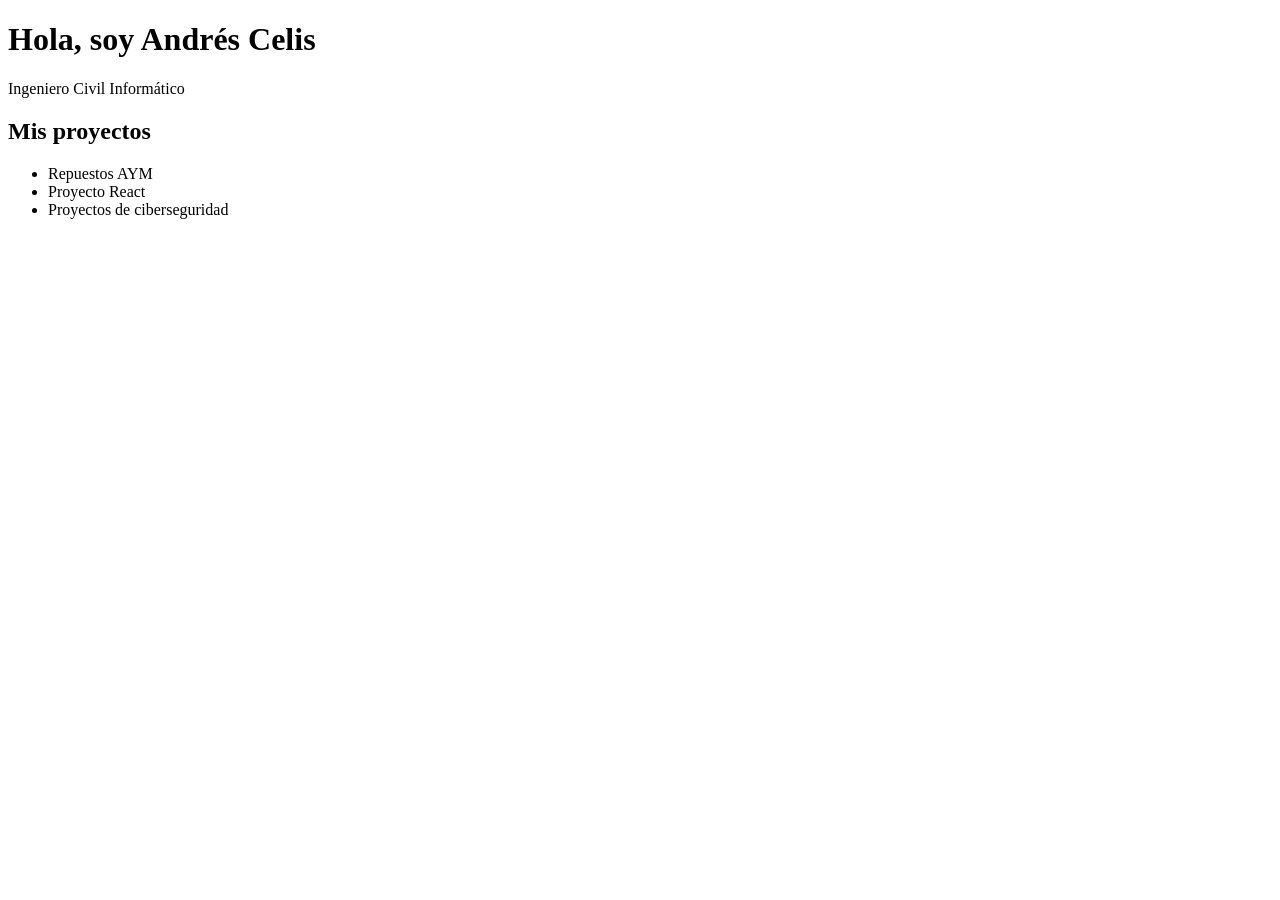
==== index.html @ 922d05a6 "Crear pagina inicial del portafolio" ====
<!DOCTYPE html>
<html lang="es">
<head>
    <meta charset="UTF-8">
    <meta name="viewport" content="width=device-width, initial-scale=1.0">
    <title>Mi Portafolio</title>
</head>

<body>

    <h1>Hola, soy Andrés Celis</h1>

    <p>Ingeniero Civil Informático</p>

    <h2>Mis proyectos</h2>

    <ul>
        <li>Repuestos AYM</li>
        <li>Proyecto React</li>
        <li>Proyectos de ciberseguridad</li>
    </ul>

</body>
</html>
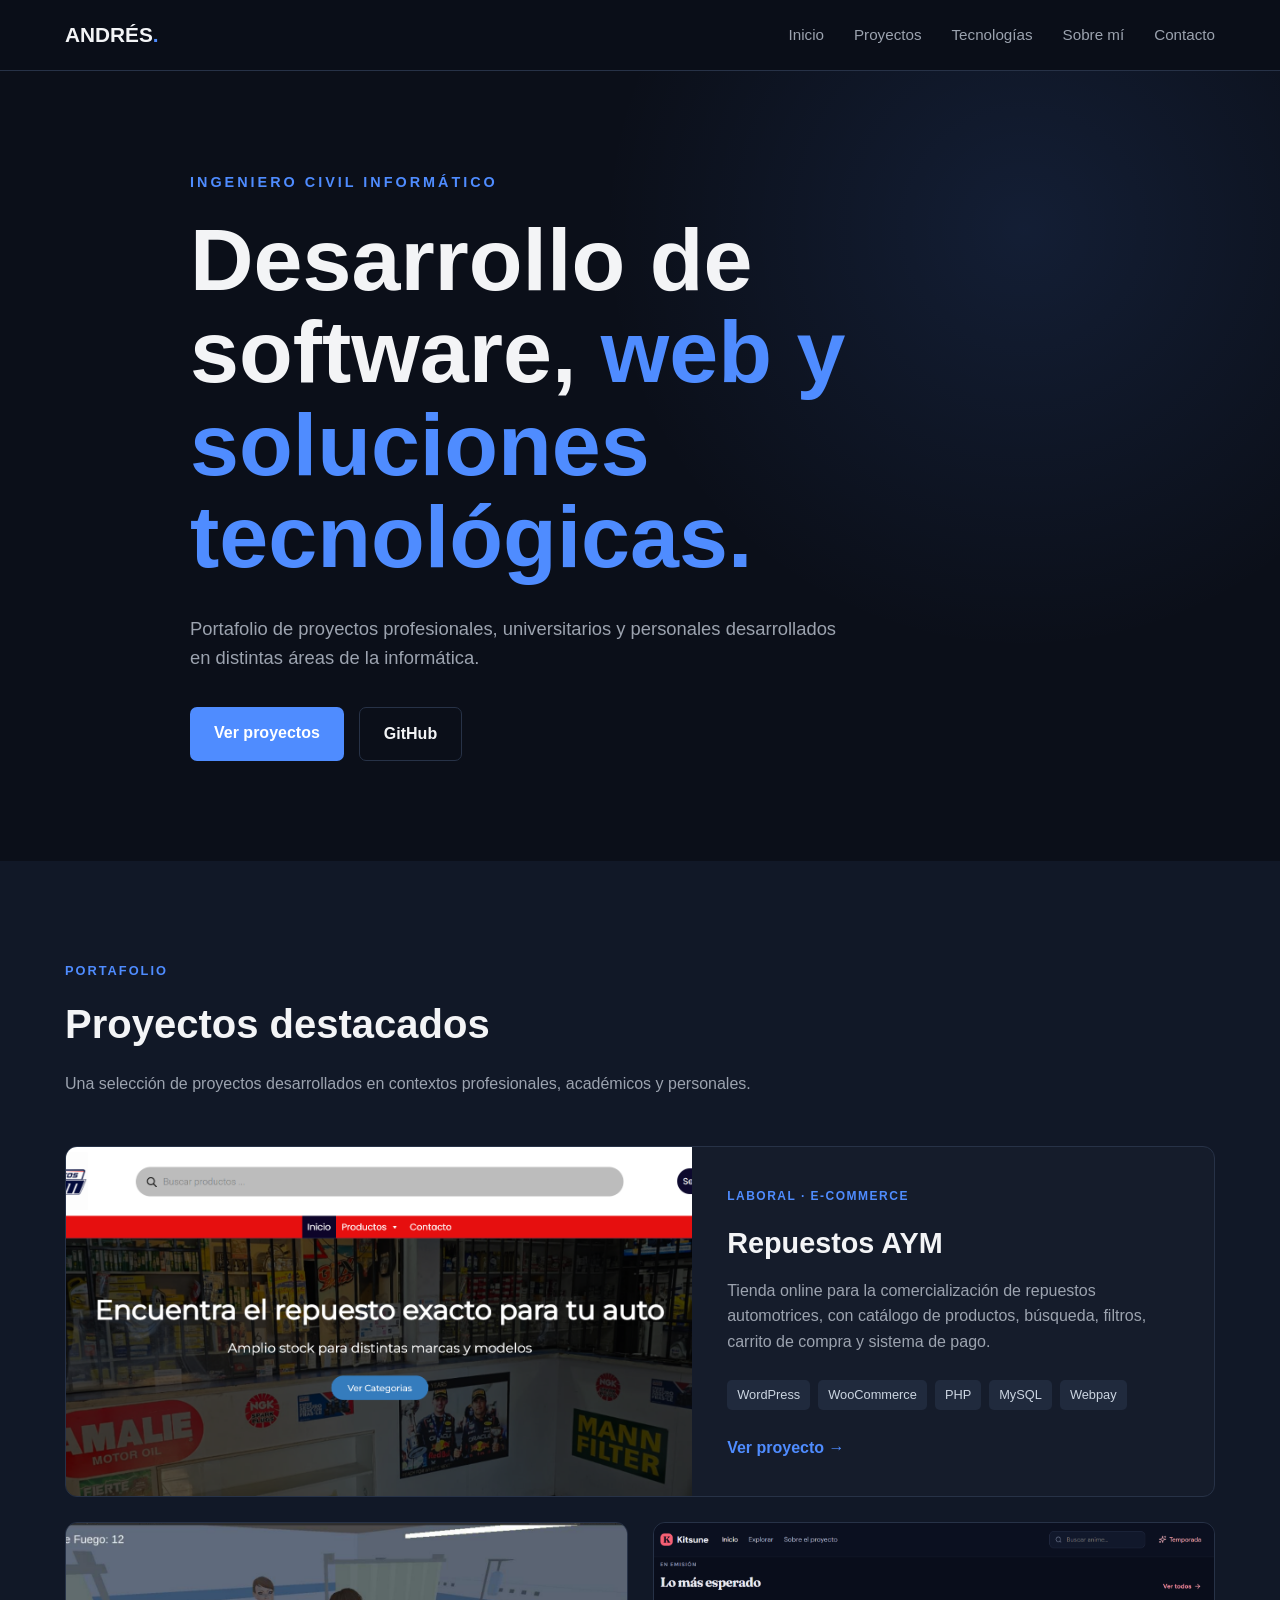
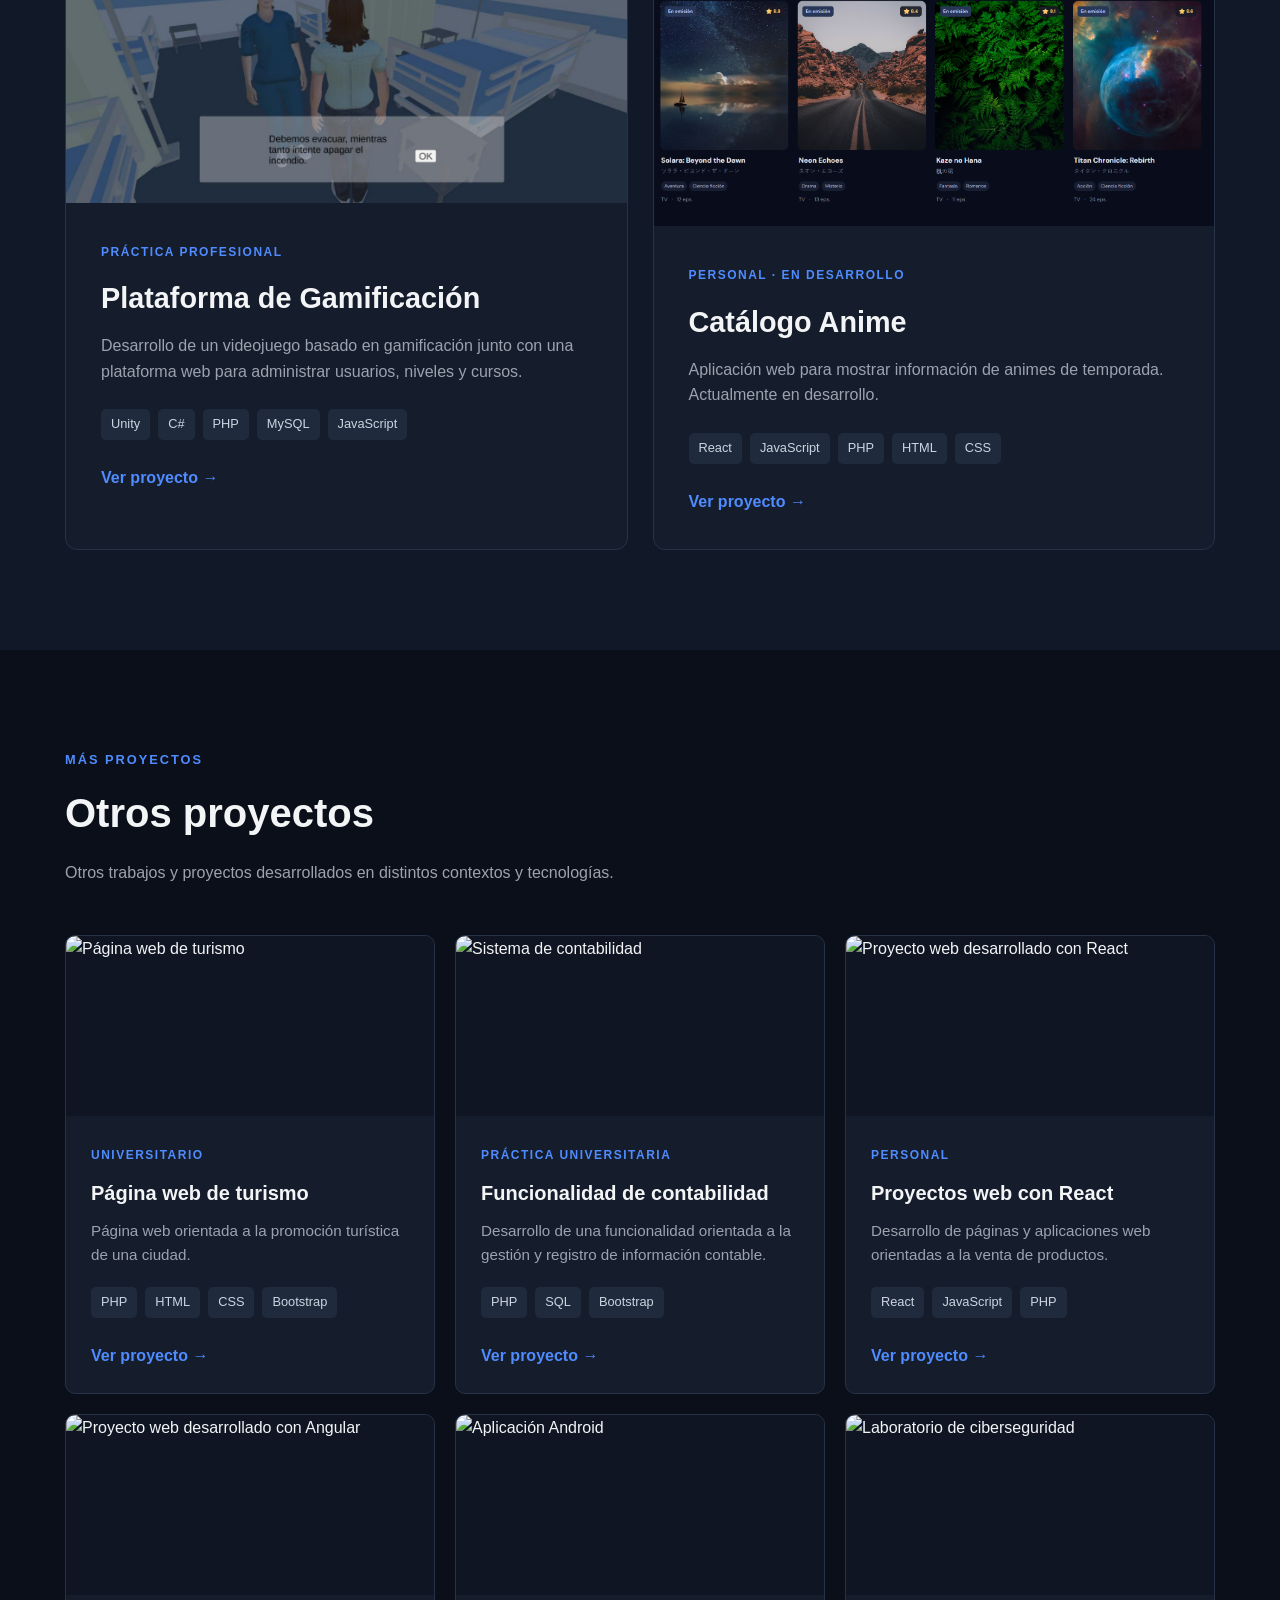
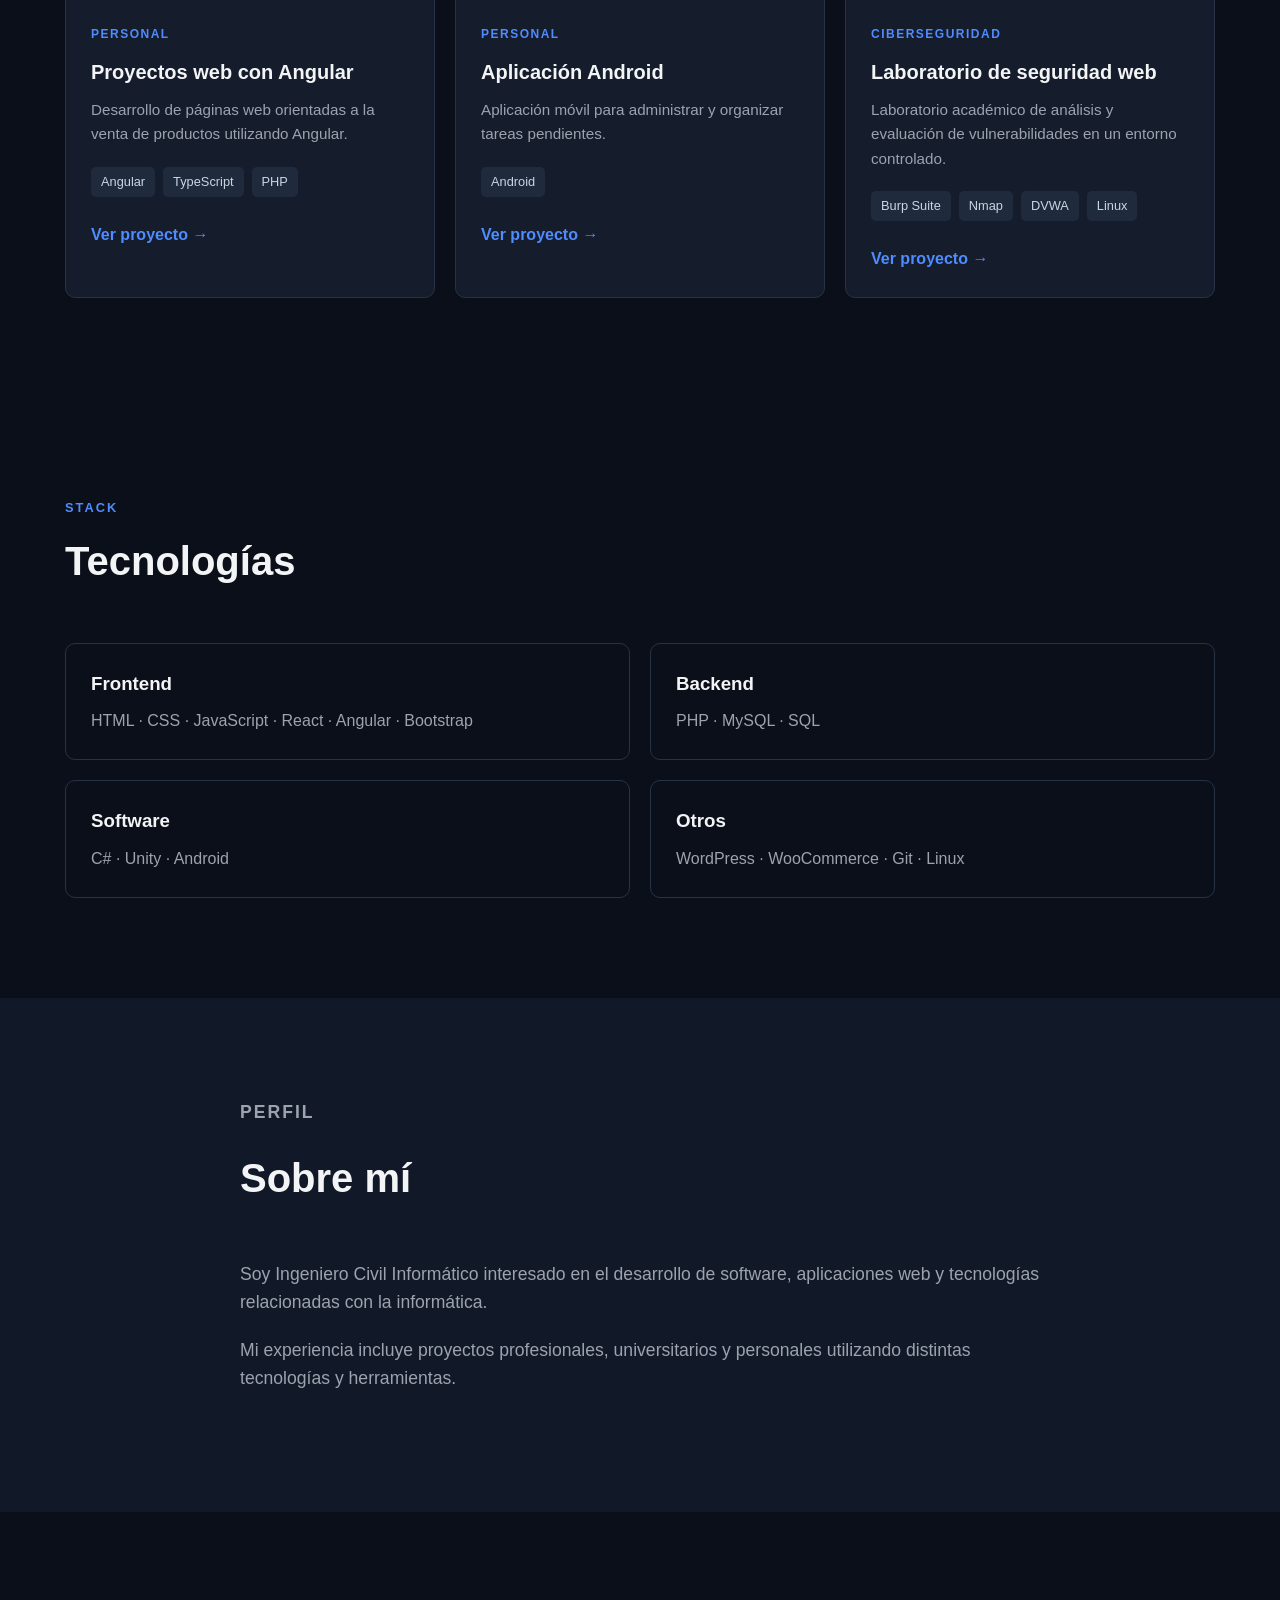
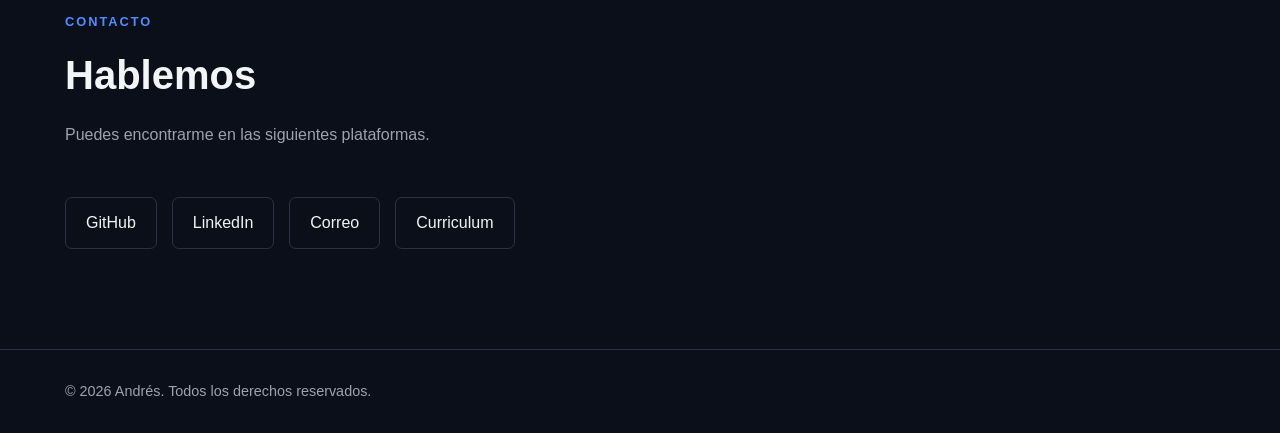
==== commit 8a7c80e4: "Agregar proyectos al portafolio" ====
--- a/index.html
+++ b/index.html
@@ -3,22 +3,520 @@
 <head>
     <meta charset="UTF-8">
     <meta name="viewport" content="width=device-width, initial-scale=1.0">
-    <title>Mi Portafolio</title>
+
+    <title>Andrés | Ingeniero Civil Informático</title>
+
+    <link rel="stylesheet" href="style.css">
 </head>
 
 <body>
 
-    <h1>Hola, soy Andrés Celis</h1>
-
-    <p>Ingeniero Civil Informático</p>
-
-    <h2>Mis proyectos</h2>
-
-    <ul>
-        <li>Repuestos AYM</li>
-        <li>Proyecto React</li>
-        <li>Proyectos de ciberseguridad</li>
-    </ul>
+    <!-- Navegación -->
+    <header class="navbar">
+        <div class="container nav-container">
+
+            <a href="#" class="logo">ANDRÉS<span>.</span></a>
+
+            <nav>
+                <a href="#inicio">Inicio</a>
+                <a href="#proyectos">Proyectos</a>
+                <a href="#tecnologias">Tecnologías</a>
+                <a href="#sobre-mi">Sobre mí</a>
+                <a href="#contacto">Contacto</a>
+            </nav>
+
+        </div>
+    </header>
+
+
+    <!-- Inicio -->
+    <main>
+
+        <section id="inicio" class="hero">
+            <div class="container hero-content">
+
+                <p class="hero-tag">INGENIERO CIVIL INFORMÁTICO</p>
+
+                <h1>
+                    Desarrollo de software,
+                    <span>web y soluciones tecnológicas.</span>
+                </h1>
+
+                <p class="hero-description">
+                    Portafolio de proyectos profesionales, universitarios
+                    y personales desarrollados en distintas áreas de la informática.
+                </p>
+
+                <div class="hero-buttons">
+                    <a href="#proyectos" class="btn btn-primary">
+                        Ver proyectos
+                    </a>
+
+                    <a href="https://github.com/AndresCelisA" class="btn btn-secondary" target="_blank" rel="noopener noreferrer">
+    GitHub
+</a>
+                </div>
+
+            </div>
+        </section>
+
+
+        <!-- Proyectos destacados -->
+        <section id="proyectos" class="projects-section">
+
+            <div class="container">
+
+                <div class="section-heading">
+                    <p class="section-tag">PORTAFOLIO</p>
+                    <h2>Proyectos destacados</h2>
+                    <p>
+                        Una selección de proyectos desarrollados en contextos
+                        profesionales, académicos y personales.
+                    </p>
+                </div>
+
+
+                <div class="featured-projects">
+
+                    <!-- Repuestos AYM -->
+                    <article class="project-card project-featured">
+
+                        <div class="project-image">
+    <img src="assets/aym.png" alt="Captura de Repuestos AYM">
+</div>
+
+                        <div class="project-content">
+
+                            <span class="project-category">
+                                LABORAL · E-COMMERCE
+                            </span>
+
+                            <h3>Repuestos AYM</h3>
+
+                            <p>
+                                Tienda online para la comercialización de
+                                repuestos automotrices, con catálogo de productos,
+                                búsqueda, filtros, carrito de compra y sistema
+                                de pago.
+                            </p>
+
+                            <div class="technologies">
+                                <span>WordPress</span>
+                                <span>WooCommerce</span>
+                                <span>PHP</span>
+                                <span>MySQL</span>
+                                <span>Webpay</span>
+                            </div>
+
+                           <a href="proyectos/repuestos-aym.html" class="project-link">
+    Ver proyecto →
+</a>
+
+                        </div>
+
+                    </article>
+
+
+                    <!-- Gamificación -->
+                    <article class="project-card">
+
+                       <div class="project-image">
+    <img src="assets/gamificacion.png" alt="Captura del proyecto de gamificación">
+</div>
+
+                        <div class="project-content">
+
+                            <span class="project-category">
+                                PRÁCTICA PROFESIONAL
+                            </span>
+
+                            <h3>Plataforma de Gamificación</h3>
+
+                            <p>
+                                Desarrollo de un videojuego basado en gamificación
+                                junto con una plataforma web para administrar
+                                usuarios, niveles y cursos.
+                            </p>
+
+                            <div class="technologies">
+                                <span>Unity</span>
+                                <span>C#</span>
+                                <span>PHP</span>
+                                <span>MySQL</span>
+                                <span>JavaScript</span>
+                            </div>
+
+                           <a href="proyectos/gamificacion.html" class="project-link">
+    Ver proyecto →
+</a>
+                        </div>
+
+                    </article>
+
+
+                    <!-- Anime -->
+                    <article class="project-card">
+
+                        <div class="project-image">
+    <img src="assets/series.png" alt="Captura del catálogo de anime">
+</div>
+
+                        <div class="project-content">
+
+                            <span class="project-category">
+                                PERSONAL · EN DESARROLLO
+                            </span>
+
+                            <h3>Catálogo Anime</h3>
+
+                            <p>
+                                Aplicación web para mostrar información de
+                                animes de temporada. Actualmente en desarrollo.
+                            </p>
+
+                            <div class="technologies">
+                                <span>React</span>
+                                <span>JavaScript</span>
+                                <span>PHP</span>
+                                <span>HTML</span>
+                                <span>CSS</span>
+                            </div>
+
+                            <a href="proyectos/anime.html" class="project-link">
+    Ver proyecto →
+</a>
+
+                        </div>
+
+                    </article>
+
+                </div>
+
+            </div>
+
+        </section>
+
+        <!-- Otros proyectos -->
+        <section class="other-projects-section">
+
+            <div class="container">
+
+                <div class="section-heading">
+                    <p class="section-tag">MÁS PROYECTOS</p>
+                    <h2>Otros proyectos</h2>
+                    <p>
+                        Otros trabajos y proyectos desarrollados en distintos
+                        contextos y tecnologías.
+                    </p>
+                </div>
+
+                <div class="other-projects-grid">
+
+                    <!-- Turismo -->
+                    <article class="small-project-card">
+
+                        <div class="small-project-image">
+                            <img src="assets/turismo.jpg" alt="Página web de turismo">
+                            
+                        </div>
+
+                        <div class="small-project-content">
+
+                            <span class="project-category">
+                                UNIVERSITARIO
+                            </span>
+
+                            <h3>Página web de turismo</h3>
+
+                            <p>
+                                Página web orientada a la promoción turística
+                                de una ciudad.
+                            </p>
+
+                            <div class="technologies">
+                                <span>PHP</span>
+                                <span>HTML</span>
+                                <span>CSS</span>
+                                <span>Bootstrap</span>
+                            </div>
+<a href="proyectos/turismo.html" class="project-link">Ver proyecto →</a>
+                        </div>
+
+                    </article>
+
+
+                    <!-- Contabilidad -->
+                    <article class="small-project-card">
+
+                        <div class="small-project-image">
+                            <img src="assets/contabilidad.jpg" alt="Sistema de contabilidad">
+                        </div>
+
+                        <div class="small-project-content">
+
+                            <span class="project-category">
+                                PRÁCTICA UNIVERSITARIA
+                            </span>
+
+                            <h3>Funcionalidad de contabilidad</h3>
+
+                            <p>
+                                Desarrollo de una funcionalidad orientada a la
+                                gestión y registro de información contable.
+                            </p>
+
+                            <div class="technologies">
+                                <span>PHP</span>
+                                <span>SQL</span>
+                                <span>Bootstrap</span>
+                            </div>
+<a href="proyectos/contabilidad.html" class="project-link">Ver proyecto →</a>
+                        </div>
+
+                    </article>
+
+
+                    <!-- React -->
+                    <article class="small-project-card">
+
+                        <div class="small-project-image">
+                            <img src="assets/react.jpg" alt="Proyecto web desarrollado con React">
+                        </div>
+
+                        <div class="small-project-content">
+
+                            <span class="project-category">
+                                PERSONAL
+                            </span>
+
+                            <h3>Proyectos web con React</h3>
+
+                            <p>
+                                Desarrollo de páginas y aplicaciones web
+                                orientadas a la venta de productos.
+                            </p>
+
+                            <div class="technologies">
+                                <span>React</span>
+                                <span>JavaScript</span>
+                                <span>PHP</span>
+                            </div>
+ <a href="proyectos/react.html" class="project-link">
+    Ver proyecto →
+</a>
+                        </div>
+
+                    </article>
+
+
+                    <!-- Angular -->
+                    <article class="small-project-card">
+
+                        <div class="small-project-image">
+                            <img src="assets/angular.jpg" alt="Proyecto web desarrollado con Angular">
+                        </div>
+
+                        <div class="small-project-content">
+
+                            <span class="project-category">
+                                PERSONAL
+                            </span>
+
+                            <h3>Proyectos web con Angular</h3>
+
+                            <p>
+                                Desarrollo de páginas web orientadas a la
+                                venta de productos utilizando Angular.
+                            </p>
+
+                            <div class="technologies">
+                                <span>Angular</span>
+                                <span>TypeScript</span>
+                                <span>PHP</span>
+                            </div>
+<a href="proyectos/angular.html" class="project-link">Ver proyecto →</a>
+                        </div>
+
+                    </article>
+
+
+                    <!-- Android -->
+                    <article class="small-project-card">
+
+                        <div class="small-project-image">
+                            <img src="assets/android.jpg" alt="Aplicación Android">
+                        </div>
+
+                        <div class="small-project-content">
+
+                            <span class="project-category">
+                                PERSONAL
+                            </span>
+
+                            <h3>Aplicación Android</h3>
+
+                            <p>
+                                Aplicación móvil para administrar y organizar
+                                tareas pendientes.
+                            </p>
+
+                            <div class="technologies">
+                                <span>Android</span>
+                            </div>
+<a href="proyectos/android.html" class="project-link">Ver proyecto →</a>
+                        </div>
+
+                    </article>
+
+
+                    <!-- Cybersecurity -->
+                    <article class="small-project-card">
+
+                        <div class="small-project-image">
+                            <img src="assets/cybersecurity.jpg" alt="Laboratorio de ciberseguridad">
+                        </div>
+
+                        <div class="small-project-content">
+
+                            <span class="project-category">
+                                CIBERSEGURIDAD
+                            </span>
+
+                            <h3>Laboratorio de seguridad web</h3>
+
+                            <p>
+                                Laboratorio académico de análisis y evaluación
+                                de vulnerabilidades en un entorno controlado.
+                            </p>
+
+                            <div class="technologies">
+                                <span>Burp Suite</span>
+                                <span>Nmap</span>
+                                <span>DVWA</span>
+                                <span>Linux</span>
+                            </div>
+<a href="proyectos/cybersecurity.html" class="project-link">Ver proyecto →</a>
+                        </div>
+
+                    </article>
+
+                </div>
+
+            </div>
+
+        </section>
+        <!-- Tecnologías -->
+        <section id="tecnologias" class="technologies-section">
+
+            <div class="container">
+
+                <div class="section-heading">
+                    <p class="section-tag">STACK</p>
+                    <h2>Tecnologías</h2>
+                </div>
+
+                <div class="technology-grid">
+
+                    <div class="technology-group">
+                        <h3>Frontend</h3>
+                        <p>HTML · CSS · JavaScript · React · Angular · Bootstrap</p>
+                    </div>
+
+                    <div class="technology-group">
+                        <h3>Backend</h3>
+                        <p>PHP · MySQL · SQL</p>
+                    </div>
+
+                    <div class="technology-group">
+                        <h3>Software</h3>
+                        <p>C# · Unity · Android</p>
+                    </div>
+
+                    <div class="technology-group">
+                        <h3>Otros</h3>
+                        <p>WordPress · WooCommerce · Git · Linux</p>
+                    </div>
+
+                </div>
+
+            </div>
+
+        </section>
+
+
+        <!-- Sobre mí -->
+        <section id="sobre-mi" class="about-section">
+
+            <div class="container about-content">
+
+                <div class="section-heading">
+                    <p class="section-tag">PERFIL</p>
+                    <h2>Sobre mí</h2>
+                </div>
+
+                <p>
+                    Soy Ingeniero Civil Informático interesado en el desarrollo
+                    de software, aplicaciones web y tecnologías relacionadas
+                    con la informática.
+                </p>
+
+                <p>
+                    Mi experiencia incluye proyectos profesionales,
+                    universitarios y personales utilizando distintas
+                    tecnologías y herramientas.
+                </p>
+
+            </div>
+
+        </section>
+
+
+        <!-- Contacto -->
+        <section id="contacto" class="contact-section">
+
+            <div class="container">
+
+                <div class="section-heading">
+                    <p class="section-tag">CONTACTO</p>
+                    <h2>Hablemos</h2>
+
+                    <p>
+                        Puedes encontrarme en las siguientes plataformas.
+                    </p>
+                </div>
+
+                <div class="contact-links">
+
+                <a href="https://github.com/AndresCelisA" target="_blank" rel="noopener noreferrer">
+                     GitHub
+                </a>
+                     <a href="https://www.linkedin.com/in/andres-celis-avila-458910224/" target="_blank" rel="noopener noreferrer">
+        LinkedIn
+    </a>
+                    <a href="mailto:andrescelisa.95@gmail.com" target="_blank" rel="noopener noreferrer">
+        Correo
+    </a>
+                    <a href="assets/CV-Andres.pdf" target="_blank">
+    Curriculum
+</a>
+
+                </div>
+
+            </div>
+
+        </section>
+
+    </main>
+
+
+    <!-- Footer -->
+    <footer>
+
+        <div class="container">
+            <p>© 2026 Andrés. Todos los derechos reservados.</p>
+        </div>
+
+    </footer>
 
 </body>
 </html>
--- a/style.css
+++ b/style.css
@@ -0,0 +1,675 @@
+/* =========================
+   VARIABLES
+========================= */
+
+:root {
+    --background: #0b0f19;
+    --background-light: #111827;
+    --card: #151c2b;
+    --border: #273247;
+
+    --text: #f3f4f6;
+    --text-muted: #9ca3af;
+
+    --accent: #4f8cff;
+    --accent-hover: #6a9eff;
+
+    --max-width: 1150px;
+}
+
+
+/* =========================
+   RESET
+========================= */
+
+* {
+    margin: 0;
+    padding: 0;
+    box-sizing: border-box;
+}
+
+html {
+    scroll-behavior: smooth;
+}
+
+body {
+    font-family: Arial, Helvetica, sans-serif;
+    background: var(--background);
+    color: var(--text);
+    line-height: 1.6;
+}
+
+a {
+    color: inherit;
+    text-decoration: none;
+}
+
+
+/* =========================
+   GENERAL
+========================= */
+
+.container {
+    width: min(90%, var(--max-width));
+    margin: auto;
+}
+
+section {
+    padding: 100px 0;
+}
+
+.section-heading {
+    max-width: 700px;
+    margin-bottom: 50px;
+}
+
+.section-tag {
+    color: var(--accent);
+    font-size: 0.8rem;
+    font-weight: bold;
+    letter-spacing: 2px;
+    margin-bottom: 10px;
+}
+
+.section-heading h2 {
+    font-size: 2.5rem;
+    margin-bottom: 15px;
+}
+
+.section-heading > p:last-child {
+    color: var(--text-muted);
+}
+
+
+/* =========================
+   NAVBAR
+========================= */
+
+.navbar {
+    position: sticky;
+    top: 0;
+    z-index: 1000;
+
+    background: rgba(11, 15, 25, 0.9);
+    border-bottom: 1px solid var(--border);
+    backdrop-filter: blur(10px);
+}
+
+.nav-container {
+    min-height: 70px;
+
+    display: flex;
+    align-items: center;
+    justify-content: space-between;
+}
+
+.logo {
+    font-size: 1.3rem;
+    font-weight: bold;
+}
+
+.logo span {
+    color: var(--accent);
+}
+
+nav {
+    display: flex;
+    gap: 30px;
+}
+
+nav a {
+    color: var(--text-muted);
+    font-size: 0.95rem;
+    transition: 0.2s;
+}
+
+nav a:hover {
+    color: var(--text);
+}
+
+
+/* =========================
+   HERO
+========================= */
+
+.hero {
+    min-height: 80vh;
+
+    display: flex;
+    align-items: center;
+
+    background:
+        radial-gradient(
+            circle at 80% 20%,
+            rgba(79, 140, 255, 0.12),
+            transparent 35%
+        );
+}
+
+.hero-content {
+    max-width: 900px;
+}
+
+.hero-tag {
+    color: var(--accent);
+    font-size: 0.9rem;
+    font-weight: bold;
+    letter-spacing: 3px;
+    margin-bottom: 20px;
+}
+
+.hero h1 {
+    font-size: clamp(3rem, 7vw, 5.5rem);
+    line-height: 1.05;
+    max-width: 950px;
+    margin-bottom: 30px;
+}
+
+.hero h1 span {
+    color: var(--accent);
+}
+
+.hero-description {
+    color: var(--text-muted);
+    font-size: 1.15rem;
+    max-width: 650px;
+    margin-bottom: 35px;
+}
+
+.hero-buttons {
+    display: flex;
+    gap: 15px;
+    flex-wrap: wrap;
+}
+
+.btn {
+    display: inline-block;
+    padding: 13px 24px;
+    border-radius: 7px;
+    font-weight: bold;
+    transition: 0.2s;
+}
+
+.btn-primary {
+    background: var(--accent);
+    color: white;
+}
+
+.btn-primary:hover {
+    background: var(--accent-hover);
+}
+
+.btn-secondary {
+    border: 1px solid var(--border);
+}
+
+.btn-secondary:hover {
+    border-color: var(--accent);
+}
+
+
+/* =========================
+   PROJECTS
+========================= */
+
+.projects-section {
+    background: var(--background-light);
+}
+
+.featured-projects {
+    display: grid;
+    grid-template-columns: repeat(2, 1fr);
+    gap: 25px;
+}
+
+.project-card {
+    background: var(--card);
+    border: 1px solid var(--border);
+    border-radius: 12px;
+    overflow: hidden;
+
+    transition:
+        transform 0.2s,
+        border-color 0.2s;
+}
+
+.project-card:hover {
+    transform: translateY(-5px);
+    border-color: var(--accent);
+}
+
+.project-featured {
+    grid-column: span 2;
+    display: grid;
+    grid-template-columns: 1.2fr 1fr;
+}
+
+.project-image {
+    min-height: 280px;
+    background: #0f1522;
+}
+.project-image img {
+    width: 100%;
+    height: 100%;
+    min-height: 280px;
+    object-fit: cover;
+    display: block;
+}
+.image-placeholder {
+    height: 100%;
+
+    display: flex;
+    align-items: center;
+    justify-content: center;
+
+    color: var(--text-muted);
+    font-size: 1.5rem;
+    font-weight: bold;
+}
+
+.project-content {
+    padding: 35px;
+}
+
+.project-category {
+    color: var(--accent);
+    font-size: 0.75rem;
+    font-weight: bold;
+    letter-spacing: 1.5px;
+}
+
+.project-content h3 {
+    font-size: 1.8rem;
+    margin: 12px 0;
+}
+
+.project-content p {
+    color: var(--text-muted);
+    margin-bottom: 25px;
+}
+
+.technologies {
+    display: flex;
+    flex-wrap: wrap;
+    gap: 8px;
+    margin-bottom: 25px;
+}
+
+.technologies span {
+    padding: 5px 10px;
+
+    background: #202a3d;
+    border-radius: 5px;
+
+    color: #cbd5e1;
+    font-size: 0.8rem;
+}
+
+.project-link {
+    color: var(--accent);
+    font-weight: bold;
+}
+
+
+/* =========================
+   TECHNOLOGIES
+========================= */
+
+.technology-grid {
+    display: grid;
+    grid-template-columns: repeat(2, 1fr);
+    gap: 20px;
+}
+
+.technology-group {
+    padding: 25px;
+
+    border: 1px solid var(--border);
+    border-radius: 10px;
+}
+
+.technology-group h3 {
+    margin-bottom: 10px;
+}
+
+.technology-group p {
+    color: var(--text-muted);
+}
+
+
+/* =========================
+   ABOUT
+========================= */
+
+.about-section {
+    background: var(--background-light);
+}
+
+.about-content {
+    max-width: 800px;
+}
+
+.about-content p {
+    color: var(--text-muted);
+    font-size: 1.1rem;
+    margin-bottom: 20px;
+}
+
+
+/* =========================
+   CONTACT
+========================= */
+
+.contact-links {
+    display: flex;
+    gap: 15px;
+    flex-wrap: wrap;
+}
+
+.contact-links a {
+    padding: 12px 20px;
+
+    border: 1px solid var(--border);
+    border-radius: 7px;
+
+    transition: 0.2s;
+}
+
+.contact-links a:hover {
+    border-color: var(--accent);
+    color: var(--accent);
+}
+/* =========================
+   OTHER PROJECTS
+========================= */
+
+.other-projects-section {
+    background: var(--background);
+}
+
+.other-projects-grid {
+    display: grid;
+    grid-template-columns: repeat(3, 1fr);
+    gap: 20px;
+}
+
+.small-project-card {
+    background: var(--card);
+    border: 1px solid var(--border);
+    border-radius: 10px;
+    overflow: hidden;
+
+    transition:
+        transform 0.2s,
+        border-color 0.2s;
+}
+
+.small-project-card:hover {
+    transform: translateY(-4px);
+    border-color: var(--accent);
+}
+
+.small-project-image {
+    height: 180px;
+    background: #0f1522;
+}
+
+.small-project-image img {
+    width: 100%;
+    height: 100%;
+    object-fit: cover;
+    display: block;
+}
+
+.small-project-content {
+    padding: 25px;
+}
+
+.small-project-content h3 {
+    margin: 10px 0;
+    font-size: 1.25rem;
+}
+
+.small-project-content p {
+    color: var(--text-muted);
+    font-size: 0.95rem;
+    margin-bottom: 20px;
+}
+
+/* =========================
+   PROJECT DETAIL
+========================= */
+
+.project-detail-hero {
+    padding: 90px 0 50px;
+}
+
+.back-link {
+    display: inline-block;
+    color: var(--text-muted);
+    margin-bottom: 50px;
+    transition: 0.2s;
+}
+
+.back-link:hover {
+    color: var(--accent);
+}
+
+.project-detail-category {
+    color: var(--accent);
+    font-size: 0.8rem;
+    font-weight: bold;
+    letter-spacing: 2px;
+    margin-bottom: 15px;
+}
+
+.project-detail-hero h1 {
+    font-size: clamp(3rem, 7vw, 5rem);
+    line-height: 1.05;
+    margin-bottom: 25px;
+}
+
+.project-detail-subtitle {
+    max-width: 750px;
+    color: var(--text-muted);
+    font-size: 1.2rem;
+}
+
+.project-detail-image-section {
+    padding-top: 20px;
+    padding-bottom: 80px;
+}
+
+.project-detail-image {
+    width: 100%;
+    max-height: 650px;
+    overflow: hidden;
+
+    border: 1px solid var(--border);
+    border-radius: 12px;
+    background: var(--card);
+}
+
+.project-detail-image img {
+    width: 100%;
+    display: block;
+    object-fit: cover;
+}
+
+.project-detail-content {
+    background: var(--background-light);
+}
+
+.project-detail-grid {
+    display: grid;
+    grid-template-columns: 1fr 320px;
+    gap: 80px;
+}
+
+.project-detail-content h2 {
+    font-size: 1.8rem;
+    margin-bottom: 15px;
+    margin-top: 50px;
+}
+
+.project-detail-content h2:first-child {
+    margin-top: 0;
+}
+
+.project-detail-content p {
+    color: var(--text-muted);
+    margin-bottom: 20px;
+    font-size: 1.05rem;
+}
+
+.project-list {
+    margin: 25px 0;
+    padding-left: 20px;
+    color: var(--text-muted);
+}
+
+.project-list li {
+    margin-bottom: 10px;
+}
+
+.project-sidebar {
+    border-left: 1px solid var(--border);
+    padding-left: 35px;
+}
+
+.sidebar-block {
+    margin-bottom: 40px;
+}
+
+.sidebar-block h3 {
+    font-size: 0.8rem;
+    color: var(--accent);
+    letter-spacing: 1.5px;
+    text-transform: uppercase;
+    margin-bottom: 10px;
+}
+
+.sidebar-block p {
+    margin: 0;
+}
+
+.status {
+    color: #7dd3a7 !important;
+}
+
+.project-external-link {
+    display: inline-block;
+}
+
+
+/* =========================
+   PROJECT DETAIL RESPONSIVE
+========================= */
+
+@media (max-width: 800px) {
+
+    .project-detail-hero {
+        padding: 60px 0 40px;
+    }
+
+    .project-detail-grid {
+        grid-template-columns: 1fr;
+        gap: 40px;
+    }
+
+    .project-sidebar {
+        border-left: none;
+        border-top: 1px solid var(--border);
+        padding-left: 0;
+        padding-top: 40px;
+    }
+
+}
+
+/* =========================
+   PROJECT VIDEO
+========================= */
+
+.project-detail-video {
+    width: 100%;
+    overflow: hidden;
+
+    border: 1px solid var(--border);
+    border-radius: 12px;
+
+    background: #000;
+}
+
+.project-detail-video video {
+    width: 100%;
+    display: block;
+}
+
+.project-media-heading {
+    margin-bottom: 30px;
+}
+/* =========================
+   FOOTER
+========================= */
+
+footer {
+    padding: 30px 0;
+
+    border-top: 1px solid var(--border);
+
+    color: var(--text-muted);
+    font-size: 0.9rem;
+}
+
+
+/* =========================
+   RESPONSIVE
+========================= */
+
+@media (max-width: 800px) {
+
+    nav {
+        display: none;
+    }
+
+    section {
+        padding: 70px 0;
+    }
+
+    .hero {
+        min-height: 75vh;
+    }
+
+    .hero h1 {
+        font-size: 3rem;
+    }
+
+    .featured-projects {
+        grid-template-columns: 1fr;
+    }
+
+    .project-featured {
+        grid-column: span 1;
+        display: block;
+    }
+
+    .technology-grid {
+        grid-template-columns: 1fr;
+    }
+
+    .other-projects-grid {
+        grid-template-columns: 1fr;
+    }
+}
+
+@media (max-width: 500px) {
+
+    .hero h1 {
+        font-size: 2.5rem;
+    }
+
+    .project-content {
+        padding: 25px;
+    }
+
+}
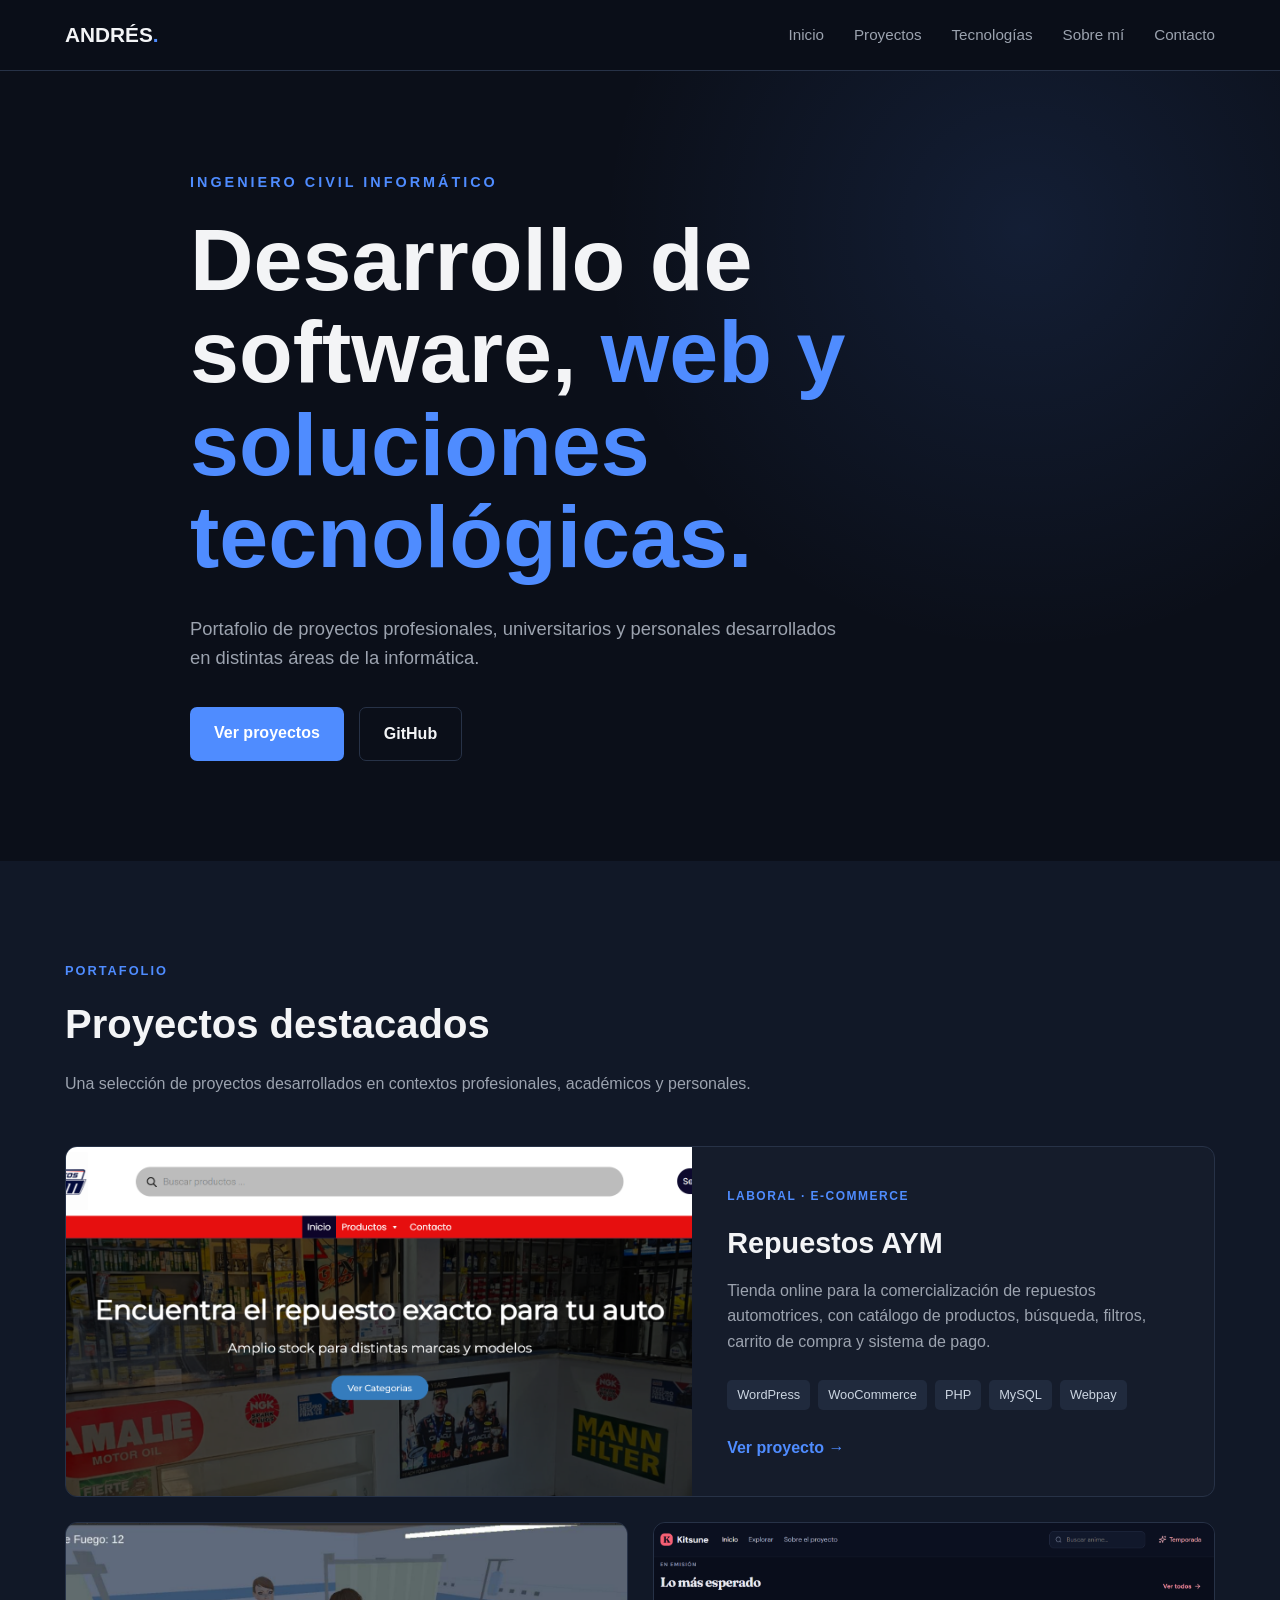
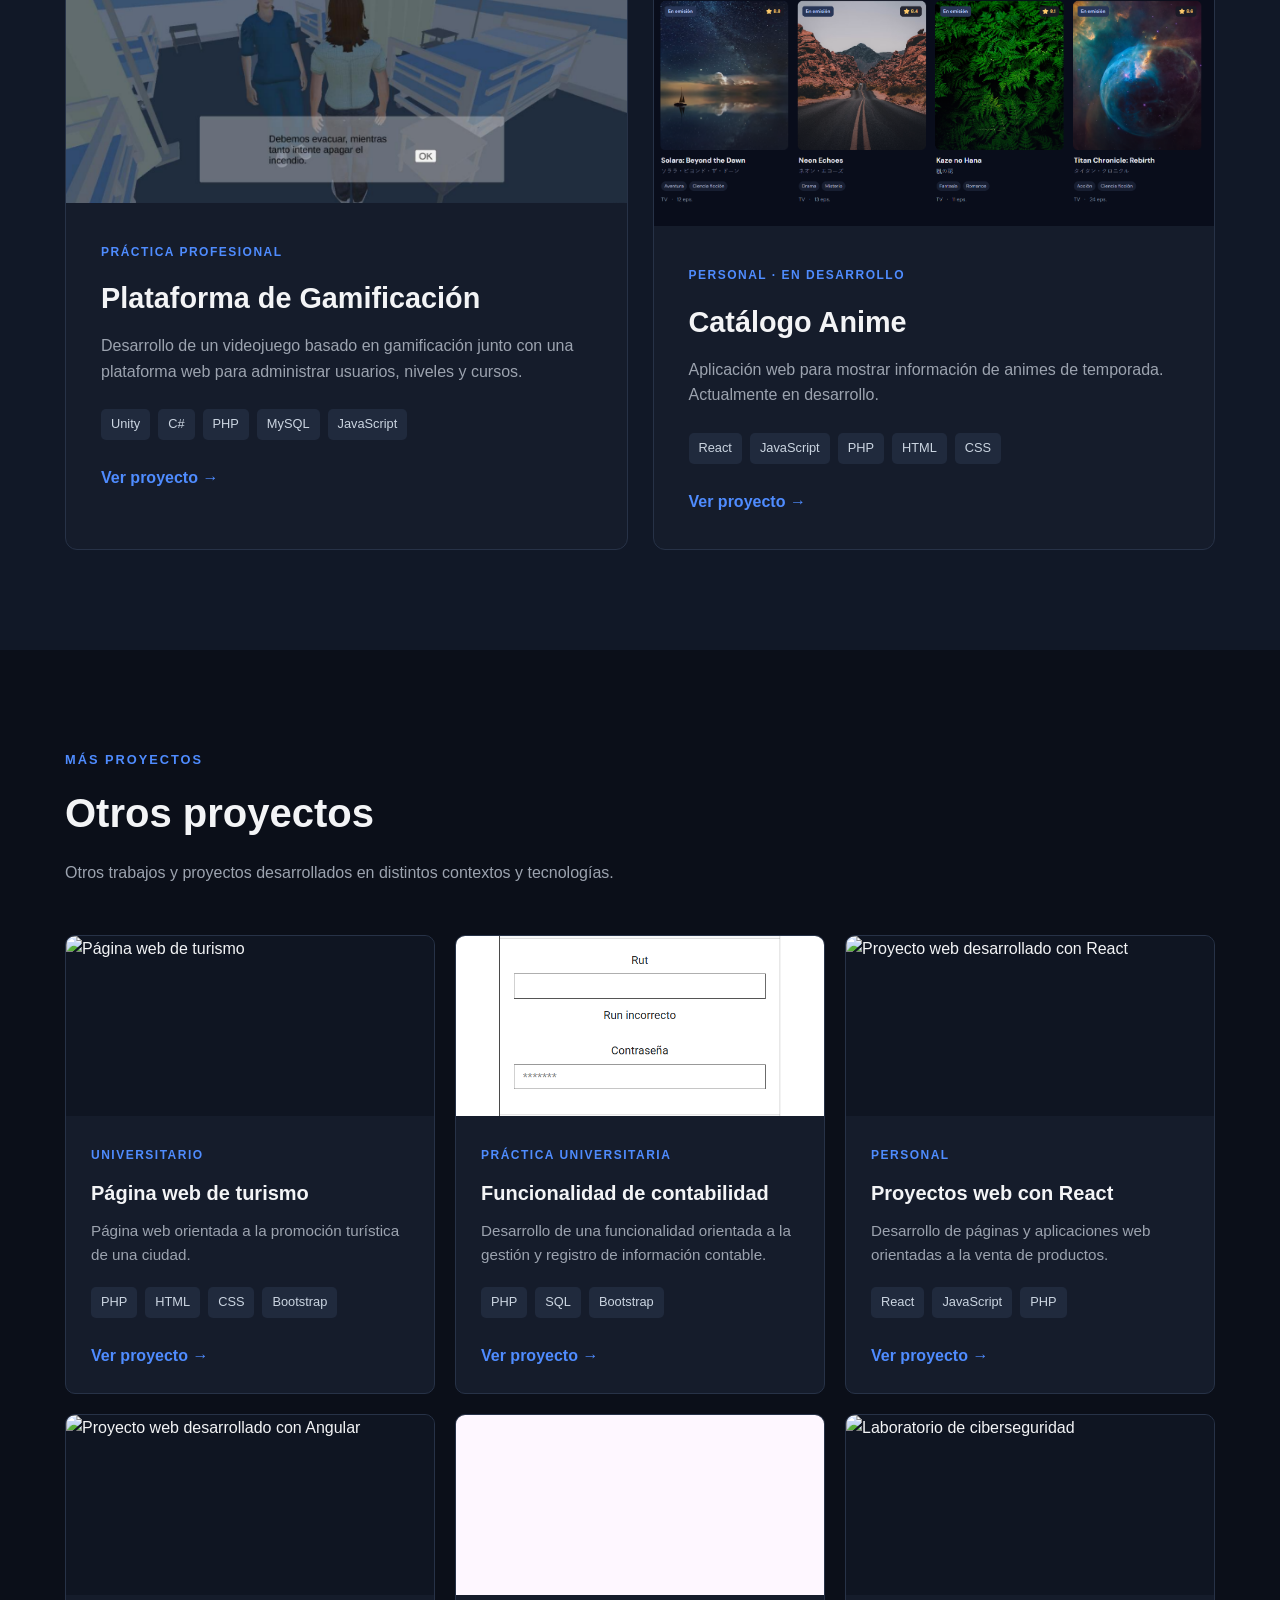
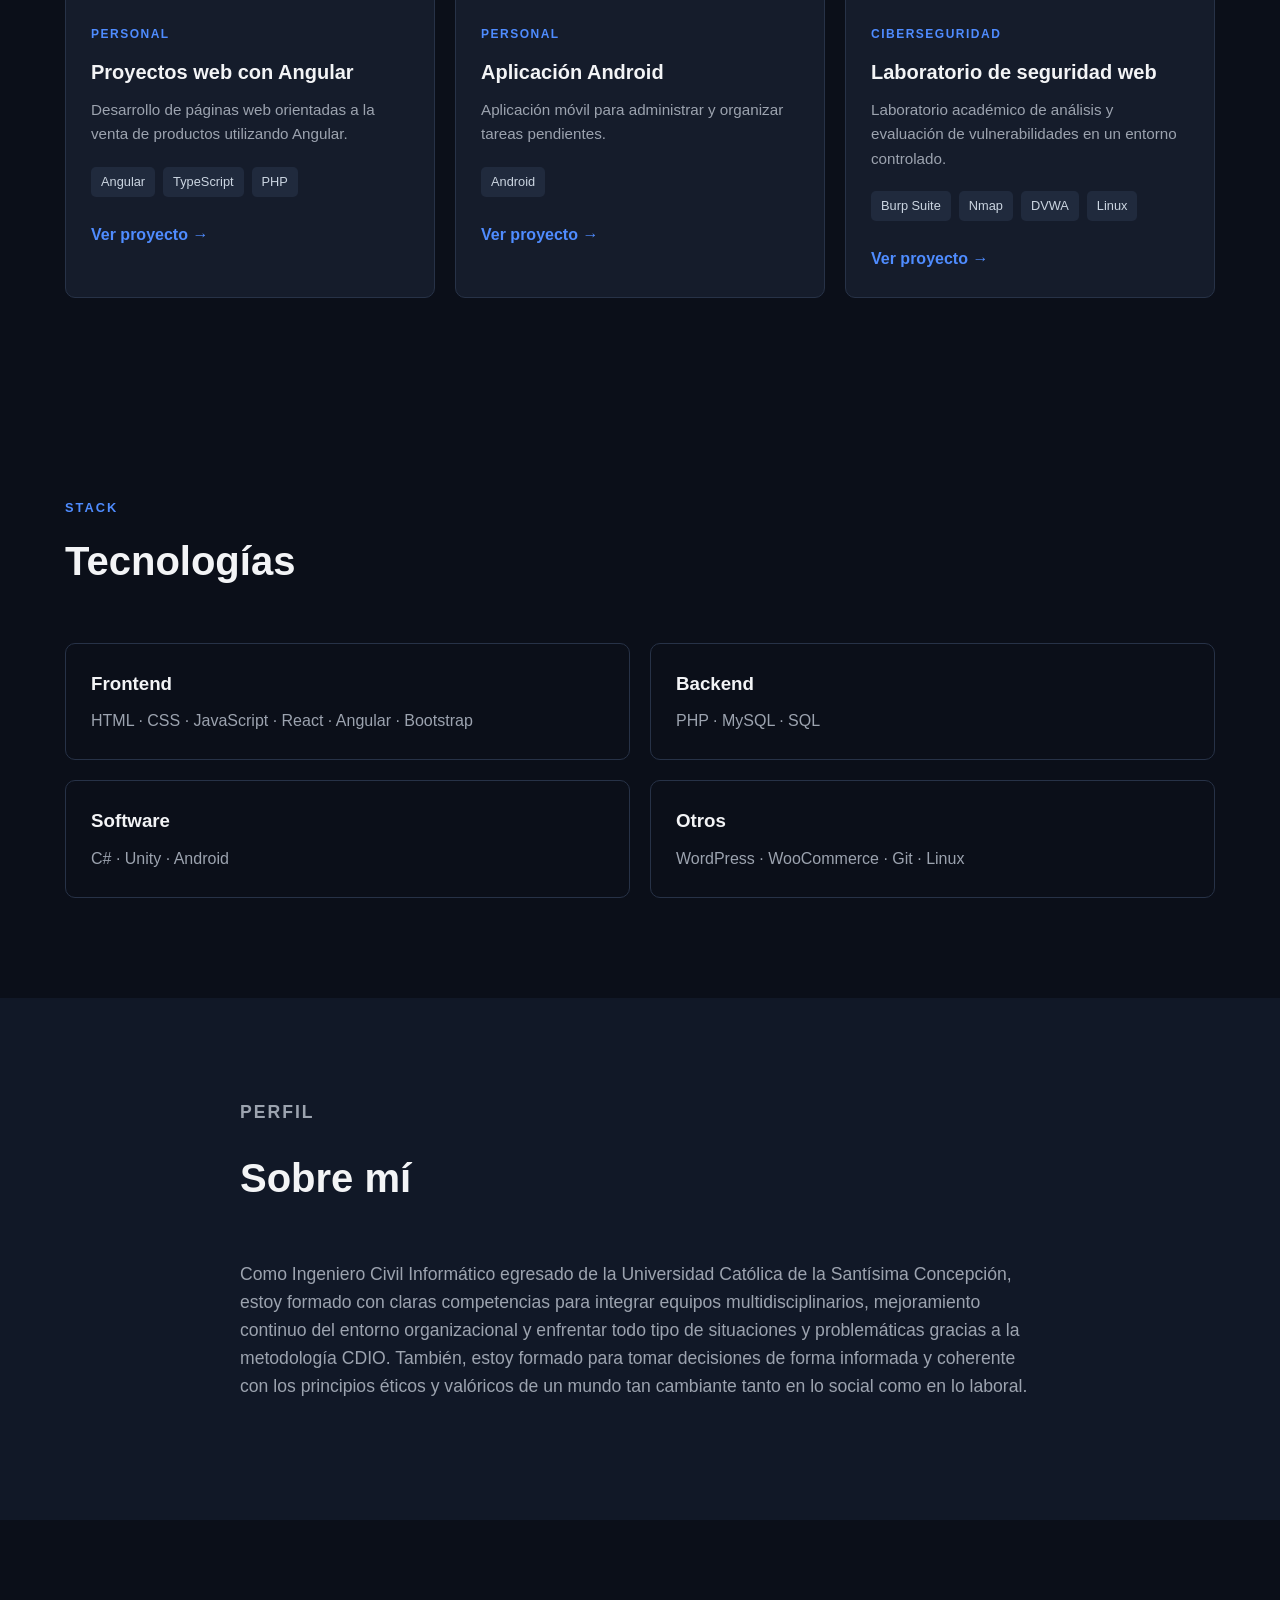
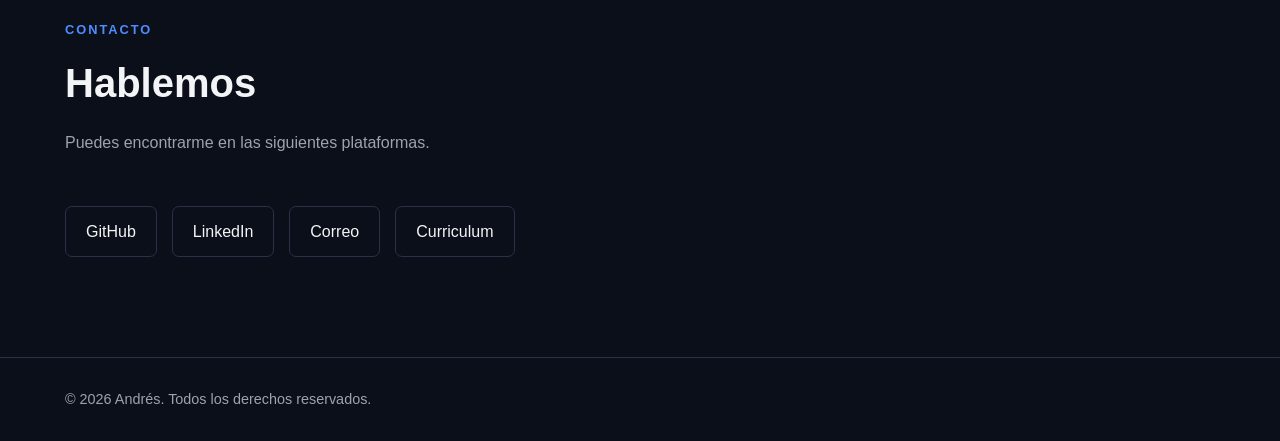
==== commit 842bfd69: "Mejorar textos" ====
--- a/index.html
+++ b/index.html
@@ -216,7 +216,7 @@
                     <article class="small-project-card">
 
                         <div class="small-project-image">
-                            <img src="assets/turismo.jpg" alt="Página web de turismo">
+                            <img src="assets/turismo.png" alt="Página web de turismo">
                             
                         </div>
 
@@ -249,7 +249,7 @@
                     <article class="small-project-card">
 
                         <div class="small-project-image">
-                            <img src="assets/contabilidad.jpg" alt="Sistema de contabilidad">
+                            <img src="assets/contabilidad.png" alt="Sistema de contabilidad">
                         </div>
 
                         <div class="small-project-content">
@@ -280,7 +280,7 @@
                     <article class="small-project-card">
 
                         <div class="small-project-image">
-                            <img src="assets/react.jpg" alt="Proyecto web desarrollado con React">
+                            <img src="assets/react.png" alt="Proyecto web desarrollado con React">
                         </div>
 
                         <div class="small-project-content">
@@ -313,7 +313,7 @@
                     <article class="small-project-card">
 
                         <div class="small-project-image">
-                            <img src="assets/angular.jpg" alt="Proyecto web desarrollado con Angular">
+                            <img src="assets/angular.png" alt="Proyecto web desarrollado con Angular">
                         </div>
 
                         <div class="small-project-content">
@@ -344,7 +344,7 @@
                     <article class="small-project-card">
 
                         <div class="small-project-image">
-                            <img src="assets/android.jpg" alt="Aplicación Android">
+                            <img src="assets/android.png" alt="Aplicación Android">
                         </div>
 
                         <div class="small-project-content">
@@ -373,7 +373,7 @@
                     <article class="small-project-card">
 
                         <div class="small-project-image">
-                            <img src="assets/cybersecurity.jpg" alt="Laboratorio de ciberseguridad">
+                            <img src="assets/cybersecurity.png" alt="Laboratorio de ciberseguridad">
                         </div>
 
                         <div class="small-project-content">
@@ -455,15 +455,14 @@
                 </div>
 
                 <p>
-                    Soy Ingeniero Civil Informático interesado en el desarrollo
-                    de software, aplicaciones web y tecnologías relacionadas
-                    con la informática.
-                </p>
-
-                <p>
-                    Mi experiencia incluye proyectos profesionales,
-                    universitarios y personales utilizando distintas
-                    tecnologías y herramientas.
+               
+                    Como Ingeniero Civil Informático egresado de la Universidad Católica de la
+                    Santísima Concepción, estoy formado con claras competencias para integrar
+                    equipos multidisciplinarios, mejoramiento continuo del entorno organizacional
+                    y enfrentar todo tipo de situaciones y problemáticas gracias a la metodología
+                    CDIO. También, estoy formado para tomar decisiones de forma informada y
+                    coherente con los principios éticos y valóricos de un mundo tan cambiante
+                    tanto en lo social como en lo laboral.
                 </p>
 
             </div>
--- a/style.css
+++ b/style.css
@@ -557,6 +557,11 @@
     color: #7dd3a7 !important;
 }
 
+.status-proceso{
+
+color: #d6e40c !important;
+}
+
 .project-external-link {
     display: inline-block;
 }
